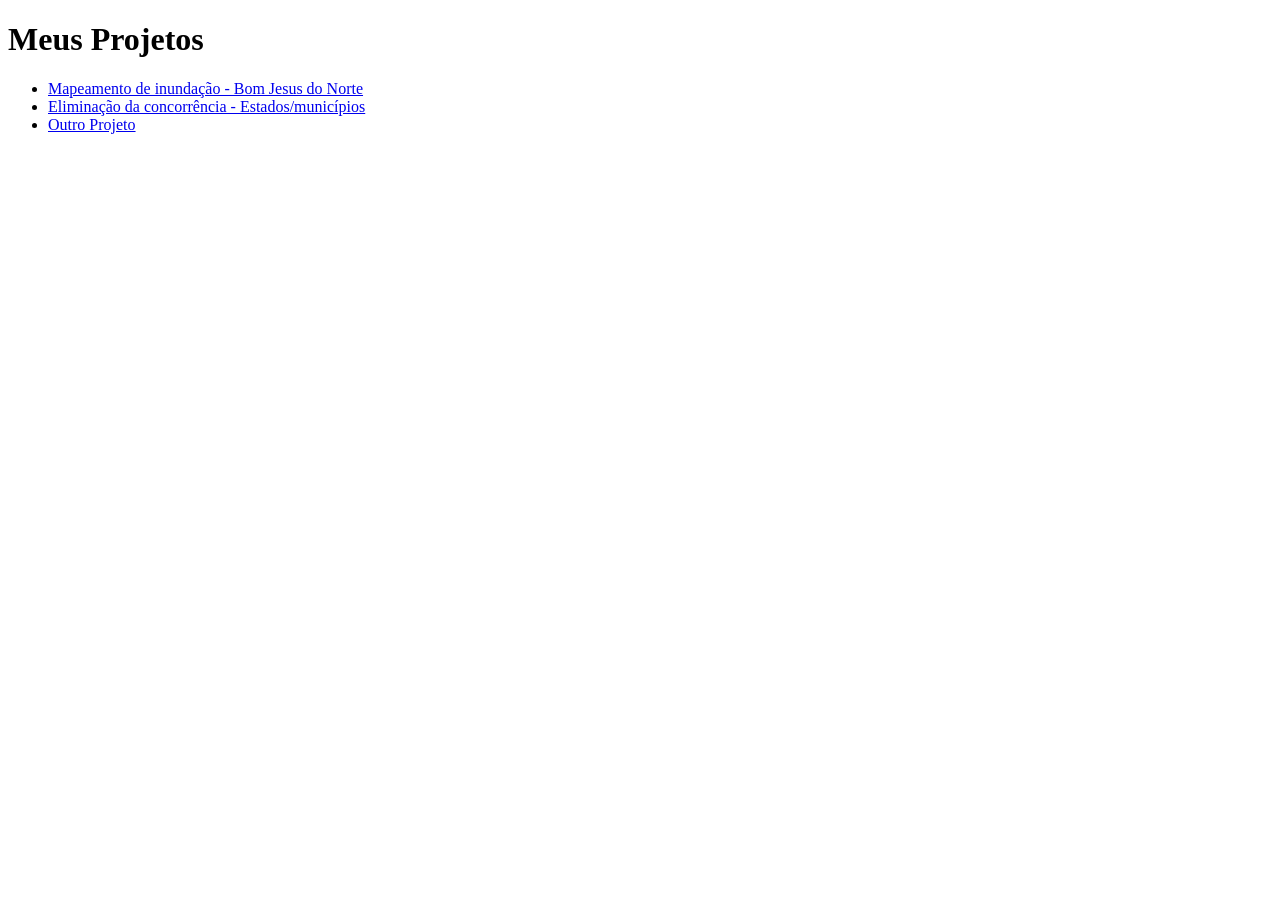
==== index.html @ a7fd59cd "Add index.html with project links" ====
<!DOCTYPE html>
<html>
<head>
    <title>Meus Projetos</title>
</head>
<body>
    <h1>Meus Projetos</h1>

    <ul>
        <li><a href="mapeamento-inundacao.html">Mapeamento de inundação - Bom Jesus do Norte</a></li>
        <li><a href="concorrência_EF_Anos_Iniciais.html">Eliminação da concorrência - Estados/municípios</a></li>
        <li><a href="outro-projeto.html">Outro Projeto</a></li>
    </ul>
</body>
</html>
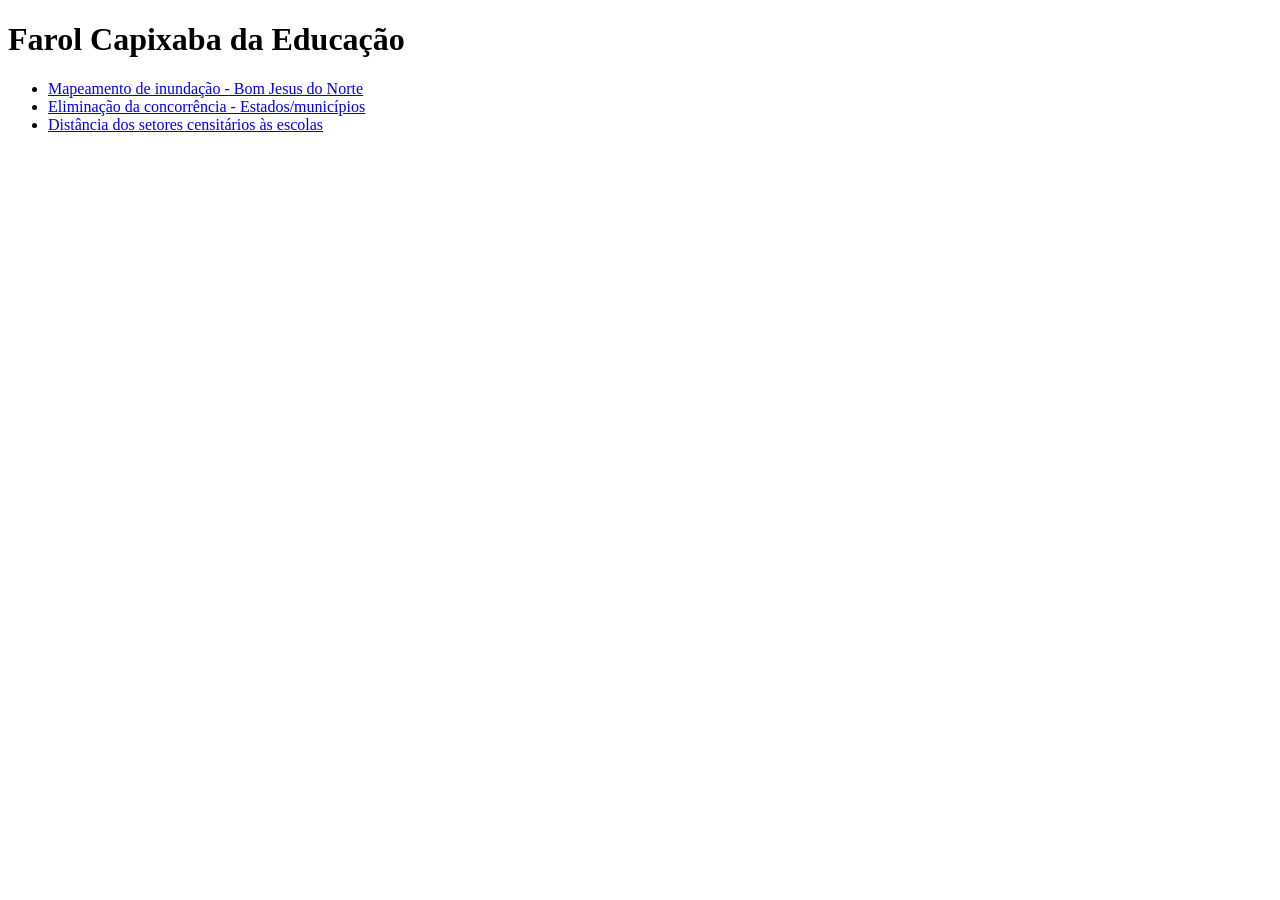
==== commit 27f0197c: "Update title and header in index.html" ====
--- a/index.html
+++ b/index.html
@@ -1,15 +1,15 @@
 <!DOCTYPE html>
 <html>
 <head>
-    <title>Meus Projetos</title>
+    <title>Farol Capixaba da Educação</title>
 </head>
 <body>
-    <h1>Meus Projetos</h1>
+    <h1>Farol Capixaba da Educação</h1>
 
     <ul>
         <li><a href="mapeamento-inundacao.html">Mapeamento de inundação - Bom Jesus do Norte</a></li>
         <li><a href="concorrência_EF_Anos_Iniciais.html">Eliminação da concorrência - Estados/municípios</a></li>
-        <li><a href="outro-projeto.html">Outro Projeto</a></li>
+        <li><a href="mapa_EM.html">Distância dos setores censitários às escolas</a></li>
     </ul>
 </body>
 </html>
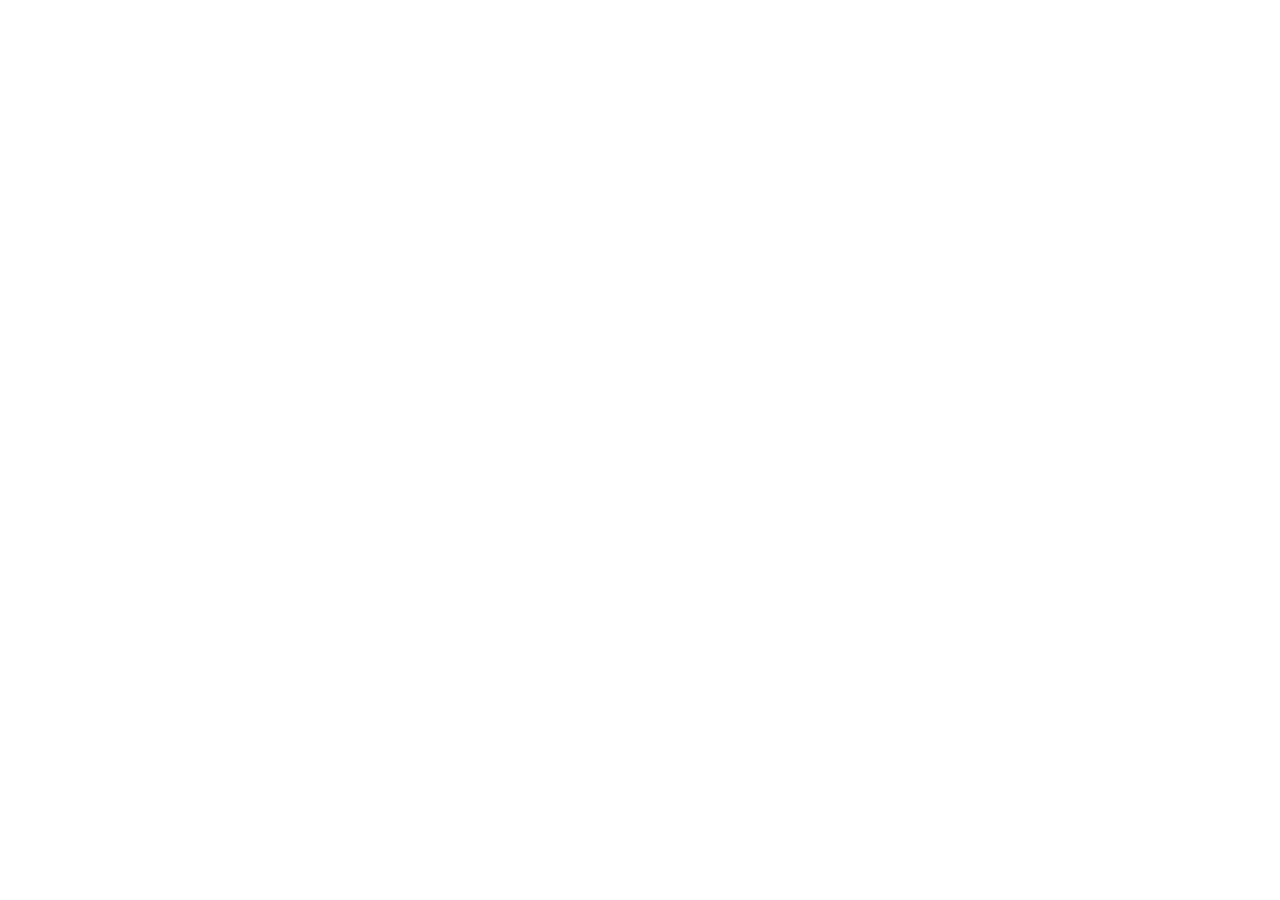
==== commit 40a47033: "Add files via upload" ====
--- a/index.html
+++ b/index.html
@@ -1,15 +1,65 @@
-<!DOCTYPE html>
-<html>
-<head>
-    <title>Farol Capixaba da Educação</title>
-</head>
-<body>
-    <h1>Farol Capixaba da Educação</h1>
-
-    <ul>
-        <li><a href="mapeamento-inundacao.html">Mapeamento de inundação - Bom Jesus do Norte</a></li>
-        <li><a href="concorrência_EF_Anos_Iniciais.html">Eliminação da concorrência - Estados/municípios</a></li>
-        <li><a href="mapa_EM.html">Distância dos setores censitários às escolas</a></li>
-    </ul>
-</body>
-</html>
+<!doctype html>
+<html lang="en">
+    <head>
+        <meta charset="utf-8">
+        <meta http-equiv="X-UA-Compatible" content="IE=edge">
+        <meta name="viewport" content="initial-scale=1,user-scalable=no,maximum-scale=1,width=device-width">
+        <meta name="mobile-web-app-capable" content="yes">
+        <meta name="apple-mobile-web-app-capable" content="yes">
+        <link rel="stylesheet" href="./resources/ol.css">
+        <link rel="stylesheet" href="resources/fontawesome-all.min.css">
+        <link href="resources/photon-geocoder-autocomplete.min.css" rel="stylesheet">
+        <link rel="stylesheet" href="./resources/ol-layerswitcher.css">
+        <link rel="stylesheet" href="./resources/qgis2web.css">
+        <style>
+        html, body {
+            background-color: #ffffff;
+        }
+        .ol-control > * {
+            background-color: #f8f8f8!important;
+            color: #444444!important;
+            border-radius: 0px;
+        }
+        .ol-attribution a, .gcd-gl-input::placeholder, .search-layer-input-search::placeholder {
+            color: #444444!important;
+        }
+        .search-layer-input-search {
+            background-color: #f8f8f8!important;
+        }
+        .ol-control > *:focus, .ol-control >*:hover {
+            background-color: rgba(248, 248, 248, 0.7)!important;
+        } 
+        .ol-control {
+            background-color: rgba(255,255,255,.4) !important;
+            padding: 2px !important;
+        } 
+        </style>
+
+        <style>
+        #map {
+            width: 1140px;
+            height: 701px;
+        }
+        </style>
+        <title></title>
+    </head>
+    <body>
+        <div id="map">
+            <div id="popup" class="ol-popup">
+                <a href="#" id="popup-closer" class="ol-popup-closer"></a>
+                <div id="popup-content"></div>
+            </div>
+        </div>
+        <script src="resources/qgis2web_expressions.js"></script>
+        <script src="./resources/functions.js"></script>
+        <script src="./resources/ol.js"></script>
+        <script src="./resources/ol-layerswitcher.js"></script>
+        <script src="resources/photon-geocoder-autocomplete.min.js"></script>
+        <script src="resources/olms.js"></script>
+        <script src="layers/Inundacao_A_1.js"></script>
+        <script src="styles/Inundacao_A_1_style.js"></script>
+        <script src="./layers/layers.js" type="text/javascript"></script> 
+        <script src="./resources/Autolinker.min.js"></script>
+        <script src="./resources/qgis2web.js"></script>
+    </body>
+</html>
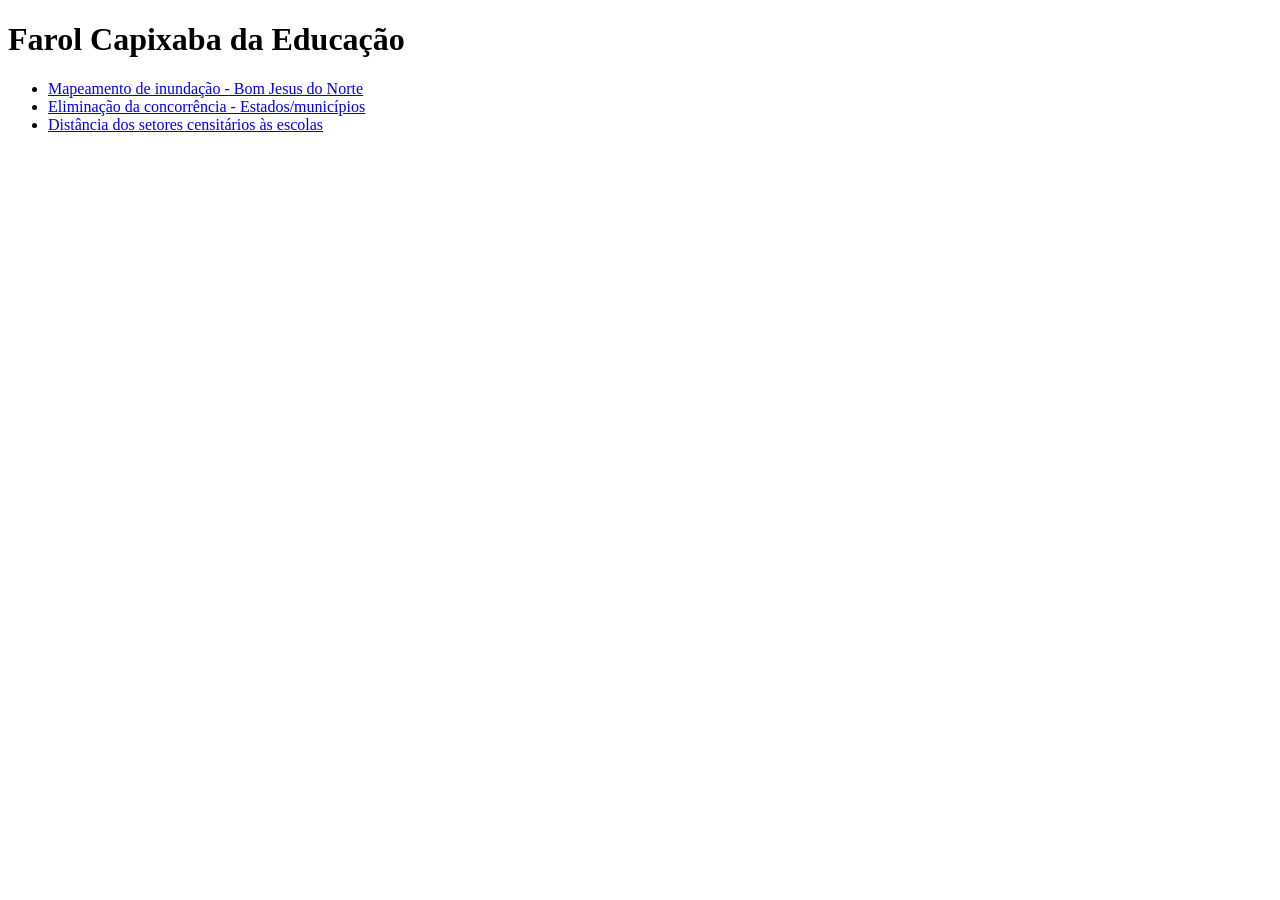
==== commit dfafcc25: "Replace index.html content with new structure Removed old HTML structure and added new content with " ====
--- a/index.html
+++ b/index.html
@@ -1,65 +1,15 @@
-<!doctype html>
-<html lang="en">
-    <head>
-        <meta charset="utf-8">
-        <meta http-equiv="X-UA-Compatible" content="IE=edge">
-        <meta name="viewport" content="initial-scale=1,user-scalable=no,maximum-scale=1,width=device-width">
-        <meta name="mobile-web-app-capable" content="yes">
-        <meta name="apple-mobile-web-app-capable" content="yes">
-        <link rel="stylesheet" href="./resources/ol.css">
-        <link rel="stylesheet" href="resources/fontawesome-all.min.css">
-        <link href="resources/photon-geocoder-autocomplete.min.css" rel="stylesheet">
-        <link rel="stylesheet" href="./resources/ol-layerswitcher.css">
-        <link rel="stylesheet" href="./resources/qgis2web.css">
-        <style>
-        html, body {
-            background-color: #ffffff;
-        }
-        .ol-control > * {
-            background-color: #f8f8f8!important;
-            color: #444444!important;
-            border-radius: 0px;
-        }
-        .ol-attribution a, .gcd-gl-input::placeholder, .search-layer-input-search::placeholder {
-            color: #444444!important;
-        }
-        .search-layer-input-search {
-            background-color: #f8f8f8!important;
-        }
-        .ol-control > *:focus, .ol-control >*:hover {
-            background-color: rgba(248, 248, 248, 0.7)!important;
-        } 
-        .ol-control {
-            background-color: rgba(255,255,255,.4) !important;
-            padding: 2px !important;
-        } 
-        </style>
+<!DOCTYPE html>
+<html>
+<head>
+    <title>Farol Capixaba da Educação</title>
+</head>
+<body>
+    <h1>Farol Capixaba da Educação</h1>
 
-        <style>
-        #map {
-            width: 1140px;
-            height: 701px;
-        }
-        </style>
-        <title></title>
-    </head>
-    <body>
-        <div id="map">
-            <div id="popup" class="ol-popup">
-                <a href="#" id="popup-closer" class="ol-popup-closer"></a>
-                <div id="popup-content"></div>
-            </div>
-        </div>
-        <script src="resources/qgis2web_expressions.js"></script>
-        <script src="./resources/functions.js"></script>
-        <script src="./resources/ol.js"></script>
-        <script src="./resources/ol-layerswitcher.js"></script>
-        <script src="resources/photon-geocoder-autocomplete.min.js"></script>
-        <script src="resources/olms.js"></script>
-        <script src="layers/Inundacao_A_1.js"></script>
-        <script src="styles/Inundacao_A_1_style.js"></script>
-        <script src="./layers/layers.js" type="text/javascript"></script> 
-        <script src="./resources/Autolinker.min.js"></script>
-        <script src="./resources/qgis2web.js"></script>
-    </body>
+    <ul>
+        <li><a href="mapeamento-inundacao.html">Mapeamento de inundação - Bom Jesus do Norte</a></li>
+        <li><a href="concorrência_EF_Anos_Iniciais.html">Eliminação da concorrência - Estados/municípios</a></li>
+        <li><a href="mapa_EM.html">Distância dos setores censitários às escolas</a></li>
+    </ul>
+</body>
 </html>
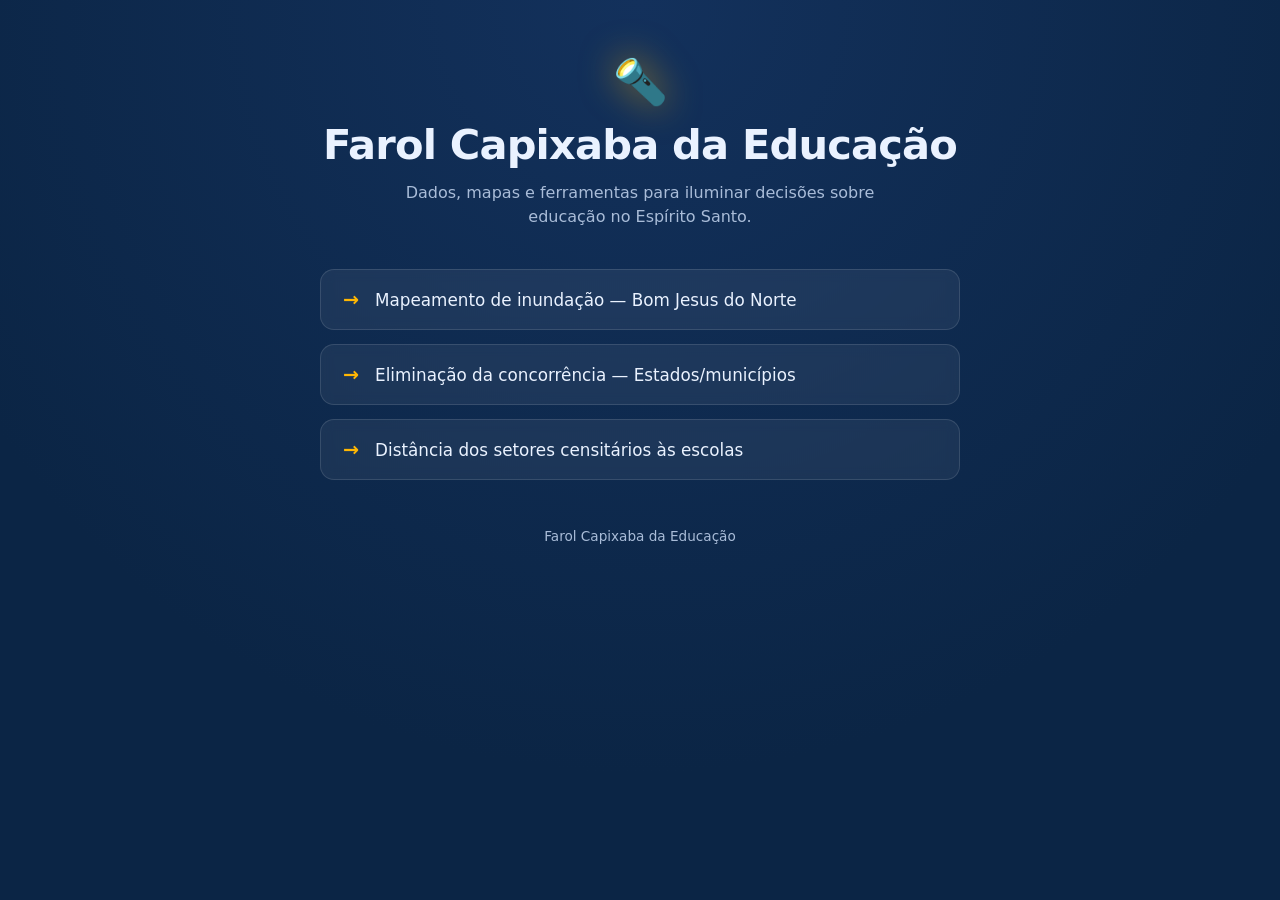
==== commit 3365c931: "corrigido mapeamento de inundação" ====
--- a/index.html
+++ b/index.html
@@ -1,15 +1,137 @@
-<!DOCTYPE html>
-<html>
-<head>
-    <title>Farol Capixaba da Educação</title>
-</head>
-<body>
-    <h1>Farol Capixaba da Educação</h1>
-
-    <ul>
-        <li><a href="mapeamento-inundacao.html">Mapeamento de inundação - Bom Jesus do Norte</a></li>
-        <li><a href="concorrência_EF_Anos_Iniciais.html">Eliminação da concorrência - Estados/municípios</a></li>
-        <li><a href="mapa_EM.html">Distância dos setores censitários às escolas</a></li>
-    </ul>
-</body>
-</html>
+<!DOCTYPE html>
+<html lang="pt-BR">
+<head>
+    <meta charset="UTF-8">
+    <meta name="viewport" content="width=device-width, initial-scale=1.0">
+    <title>Farol Capixaba da Educação</title>
+    <style>
+        :root {
+            --bg-top: #0b2545;
+            --bg-bottom: #13315c;
+            --accent: #ffb703;
+            --card-bg: rgba(255, 255, 255, 0.06);
+            --card-border: rgba(255, 255, 255, 0.12);
+            --text: #eaf2ff;
+            --text-muted: #a9bcd8;
+        }
+
+        * {
+            box-sizing: border-box;
+        }
+
+        html, body {
+            height: 100%;
+        }
+
+        body {
+            margin: 0;
+            min-height: 100vh;
+            display: flex;
+            flex-direction: column;
+            align-items: center;
+            padding: 56px 20px 40px;
+            font-family: "Segoe UI", system-ui, -apple-system, Roboto, Helvetica, Arial, sans-serif;
+            background: radial-gradient(circle at top, var(--bg-bottom), var(--bg-top) 70%);
+            color: var(--text);
+        }
+
+        .beacon {
+            font-size: 44px;
+            margin-bottom: 12px;
+            filter: drop-shadow(0 0 18px rgba(255, 183, 3, 0.55));
+        }
+
+        h1 {
+            margin: 0;
+            font-size: clamp(1.8rem, 4vw, 2.6rem);
+            font-weight: 700;
+            text-align: center;
+            letter-spacing: -0.02em;
+        }
+
+        p.subtitle {
+            margin: 12px 0 40px;
+            color: var(--text-muted);
+            text-align: center;
+            max-width: 520px;
+            font-size: 1rem;
+            line-height: 1.5;
+        }
+
+        main {
+            width: 100%;
+            max-width: 640px;
+        }
+
+        ul {
+            list-style: none;
+            margin: 0;
+            padding: 0;
+            display: flex;
+            flex-direction: column;
+            gap: 14px;
+        }
+
+        li a {
+            display: flex;
+            align-items: center;
+            gap: 16px;
+            padding: 18px 22px;
+            background: var(--card-bg);
+            border: 1px solid var(--card-border);
+            border-radius: 14px;
+            color: var(--text);
+            text-decoration: none;
+            font-size: 1.05rem;
+            font-weight: 500;
+            backdrop-filter: blur(6px);
+            transition: transform 0.18s ease, border-color 0.18s ease, background 0.18s ease;
+        }
+
+        li a::before {
+            content: "→";
+            color: var(--accent);
+            font-weight: 700;
+            font-size: 1.2rem;
+            flex-shrink: 0;
+            transition: transform 0.18s ease;
+        }
+
+        li a:hover, li a:focus-visible {
+            transform: translateY(-2px);
+            border-color: var(--accent);
+            background: rgba(255, 183, 3, 0.1);
+        }
+
+        li a:hover::before, li a:focus-visible::before {
+            transform: translateX(4px);
+        }
+
+        footer {
+            margin-top: 48px;
+            color: var(--text-muted);
+            font-size: 0.85rem;
+            text-align: center;
+        }
+
+        footer a {
+            color: var(--text-muted);
+        }
+    </style>
+</head>
+<body>
+    <div class="beacon">🔦</div>
+    <h1>Farol Capixaba da Educação</h1>
+    <p class="subtitle">Dados, mapas e ferramentas para iluminar decisões sobre educação no Espírito Santo.</p>
+
+    <main>
+        <ul>
+            <li><a href="https://josemarquesjunior.github.io/mapeamento_inundacao/">Mapeamento de inundação — Bom Jesus do Norte</a></li>
+            <li><a href="concorrência_EF_Anos_Iniciais.html">Eliminação da concorrência — Estados/municípios</a></li>
+            <li><a href="mapa_EM.html">Distância dos setores censitários às escolas</a></li>
+        </ul>
+    </main>
+
+    <footer>Farol Capixaba da Educação</footer>
+</body>
+</html>
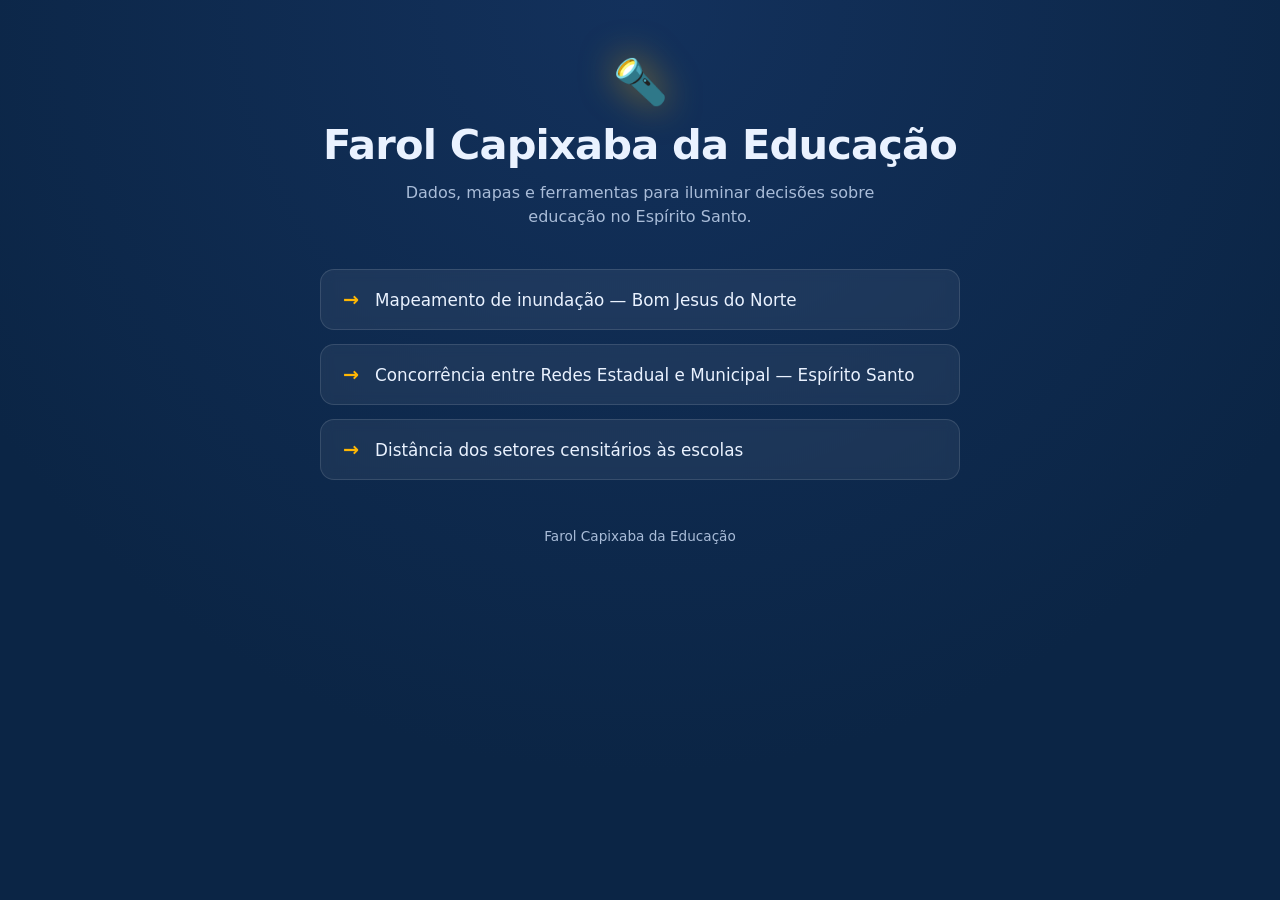
==== commit e5c792b3: "corrigido mapeamento de inundação" ====
--- a/index.html
+++ b/index.html
@@ -127,7 +127,7 @@
     <main>
         <ul>
             <li><a href="https://josemarquesjunior.github.io/mapeamento_inundacao/">Mapeamento de inundação — Bom Jesus do Norte</a></li>
-            <li><a href="concorrência_EF_Anos_Iniciais.html">Eliminação da concorrência — Estados/municípios</a></li>
+            <li><a href="concorrência_EF_Anos_Iniciais.html">Concorrência entre Redes Estadual e Municipal — Espírito Santo</a></li>
             <li><a href="mapa_EM.html">Distância dos setores censitários às escolas</a></li>
         </ul>
     </main>
